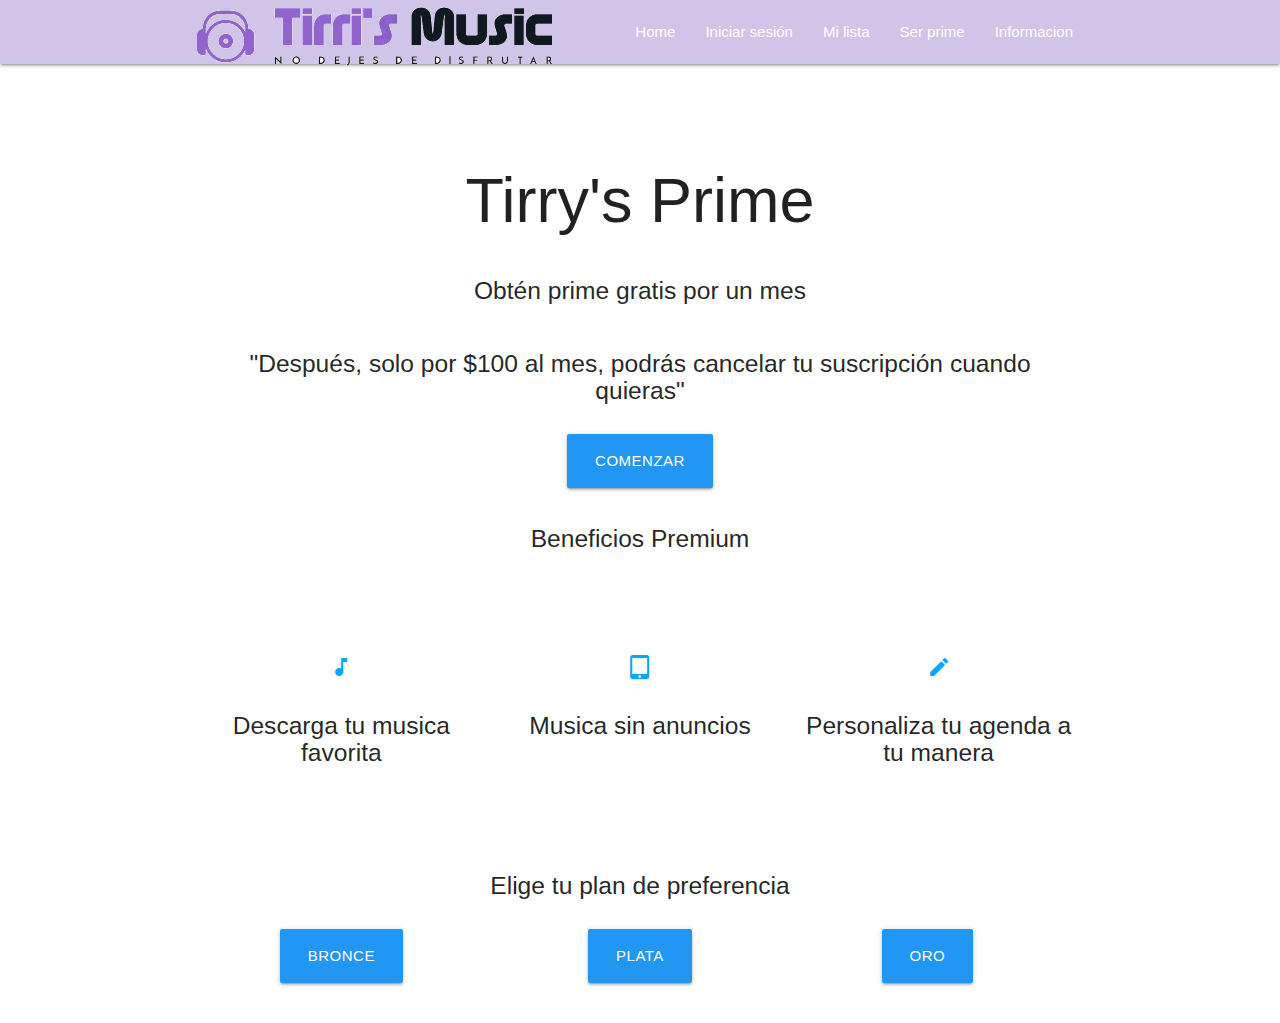
==== prime/index.html @ b2fb26b0 "prime" ====
<!DOCTYPE html>
<html lang="en">

<head>
    <meta http-equiv="Content-Type" content="text/html; charset=UTF-8" />
    <meta name="viewport" content="width=device-width, initial-scale=1, maximum-scale=1.0" />
    <title>Tirry's Prime</title>

    <!-- CSS  -->
    <link href="https://fonts.googleapis.com/icon?family=Material+Icons" rel="stylesheet">
    <link href="css/materialize.css" type="text/css" rel="stylesheet" media="screen,projection" />
    <link href="css/style.css" type="text/css" rel="stylesheet" media="screen,projection" />
</head>

<body>
    <nav class="deep-purple lighten-4" role="navigation">
        <div class="nav-wrapper container"><img src="../Images/logo.png">
            <ul class="right hide-on-med-and-down">
                <li><a href="#">Home</a></li>
                <li><a href="#">Iniciar sesión</a></li>
                <li><a href="#">Mi lista</a>k</a></li>
                <li><a href="#">Ser prime</a></li>
                <li><a href="#">Informacion</a></li>
            </ul>

            <ul id="nav-mobile" class="sidenav">
                <li><a href="#">Navbar Link</a></li>
            </ul>
            <a href="#" data-target="nav-mobile" class="sidenav-trigger"><i class="material-icons">menu</i></a>
        </div>
    </nav>
    <div class="section no-pad-bot" id="index-banner">
        <div class="container">
            <br><br>
            <h1 class="header center -text">Tirry's Prime</h1>
            <div class="row center">
                <h5 class="header col s12 light">Obtén prime gratis por un mes</h5>
            </div>
            <div class="row center">
                <h5 class="header col s12 light">"Después, solo por $100 al mes, podrás cancelar tu suscripción cuando
                    quieras"</h5>
            </div>
            <div class="row center">
                <a href="http://materializecss.com/getting-started.html" id="download-button"
                    class="btn-large waves-effect waves-light blue">Comenzar</a>
            </div>
            <div class="row center">
                <h5 class="header col s12 light">Beneficios Premium</h5>
            </div>
        </div>
    </div>
    <div class="container">
        <div class="section">
            <!--   Icon Section   -->
            <div class="row">
                <div class="col s12 m4">
                    <div class="icon-block">
                        <h2 class="center light-blue-text"><i class="material-icons">music_note</i></h2>
                        <h5 class="center">Descarga tu musica favorita</h5>
                    </div>
                </div>
                <div class="col s12 m4">
                    <div class="icon-block">
                        <h2 class="center light-blue-text"><i class="material-icons">tablet_mac</i></h2>
                        <h5 class="center">Musica sin anuncios</h5>
                    </div>
                </div>

                <div class="col s12 m4">
                    <div class="icon-block">
                        <h2 class="center light-blue-text"><i class="material-icons">edit</i></h2>
                        <h5 class="center">Personaliza tu agenda a tu manera</h5>
                    </div>
                </div>
            </div>

        </div>
        <br><br>
    </div>
    <div class="container">
        <div class="row center">
            <h5 class="header col s12 light">Elige tu plan de preferencia</h5>
        </div>
        <div class="row col s12">
            <div class="col s4 center-align">
                <a href="http://materializecss.com/getting-started.html" id="download-button"
                class="btn-large waves-effect waves-light blue">Bronce</a>
            </div>
            <div class="row col s4 center-align">
                <a href="http://materializecss.com/getting-started.html" id="download-button"
                class="btn-large waves-effect waves-light blue">Plata</a> 
            </div>
            <div class="col s4 center-align">
                <a href="http://materializecss.com/getting-started.html" id="download-button"
                class="btn-large waves-effect waves-light blue">Oro</a> 
            </div> 
        </div>
    </div>
</body>

</html>
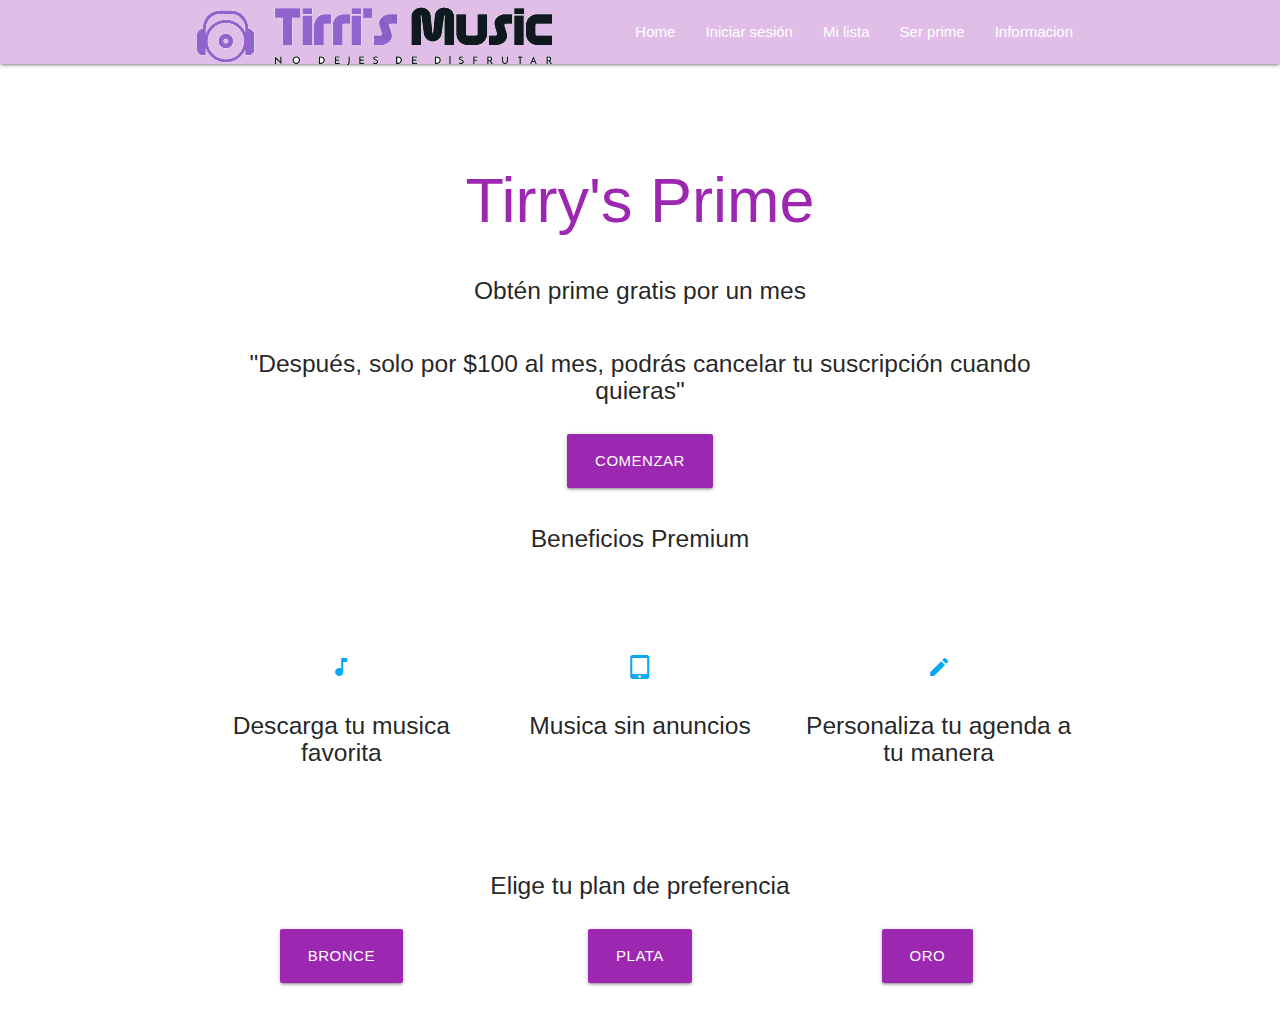
==== commit 7e6256c8: "cambio de color" ====
--- a/prime/index.html
+++ b/prime/index.html
@@ -13,7 +13,7 @@
 </head>
 
 <body>
-    <nav class="deep-purple lighten-4" role="navigation">
+    <nav class="purple lighten-4" role="navigation">
         <div class="nav-wrapper container"><img src="../Images/logo.png">
             <ul class="right hide-on-med-and-down">
                 <li><a href="#">Home</a></li>
@@ -32,7 +32,7 @@
     <div class="section no-pad-bot" id="index-banner">
         <div class="container">
             <br><br>
-            <h1 class="header center -text">Tirry's Prime</h1>
+            <h1 class="header center purple-text">Tirry's Prime</h1>
             <div class="row center">
                 <h5 class="header col s12 light">Obtén prime gratis por un mes</h5>
             </div>
@@ -42,7 +42,7 @@
             </div>
             <div class="row center">
                 <a href="http://materializecss.com/getting-started.html" id="download-button"
-                    class="btn-large waves-effect waves-light blue">Comenzar</a>
+                    class="btn-large waves-effect waves-light purple">Comenzar</a>
             </div>
             <div class="row center">
                 <h5 class="header col s12 light">Beneficios Premium</h5>
@@ -79,20 +79,20 @@
     </div>
     <div class="container">
         <div class="row center">
-            <h5 class="header col s12 light">Elige tu plan de preferencia</h5>
+            <h5 class="header col s12 light ">Elige tu plan de preferencia</h5>
         </div>
         <div class="row col s12">
             <div class="col s4 center-align">
                 <a href="http://materializecss.com/getting-started.html" id="download-button"
-                class="btn-large waves-effect waves-light blue">Bronce</a>
+                class="btn-large waves-effect waves-light purple">Bronce</a>
             </div>
             <div class="row col s4 center-align">
                 <a href="http://materializecss.com/getting-started.html" id="download-button"
-                class="btn-large waves-effect waves-light blue">Plata</a> 
+                class="btn-large waves-effect waves-light purple">Plata</a> 
             </div>
             <div class="col s4 center-align">
                 <a href="http://materializecss.com/getting-started.html" id="download-button"
-                class="btn-large waves-effect waves-light blue">Oro</a> 
+                class="btn-large waves-effect waves-light purple">Oro</a> 
             </div> 
         </div>
     </div>
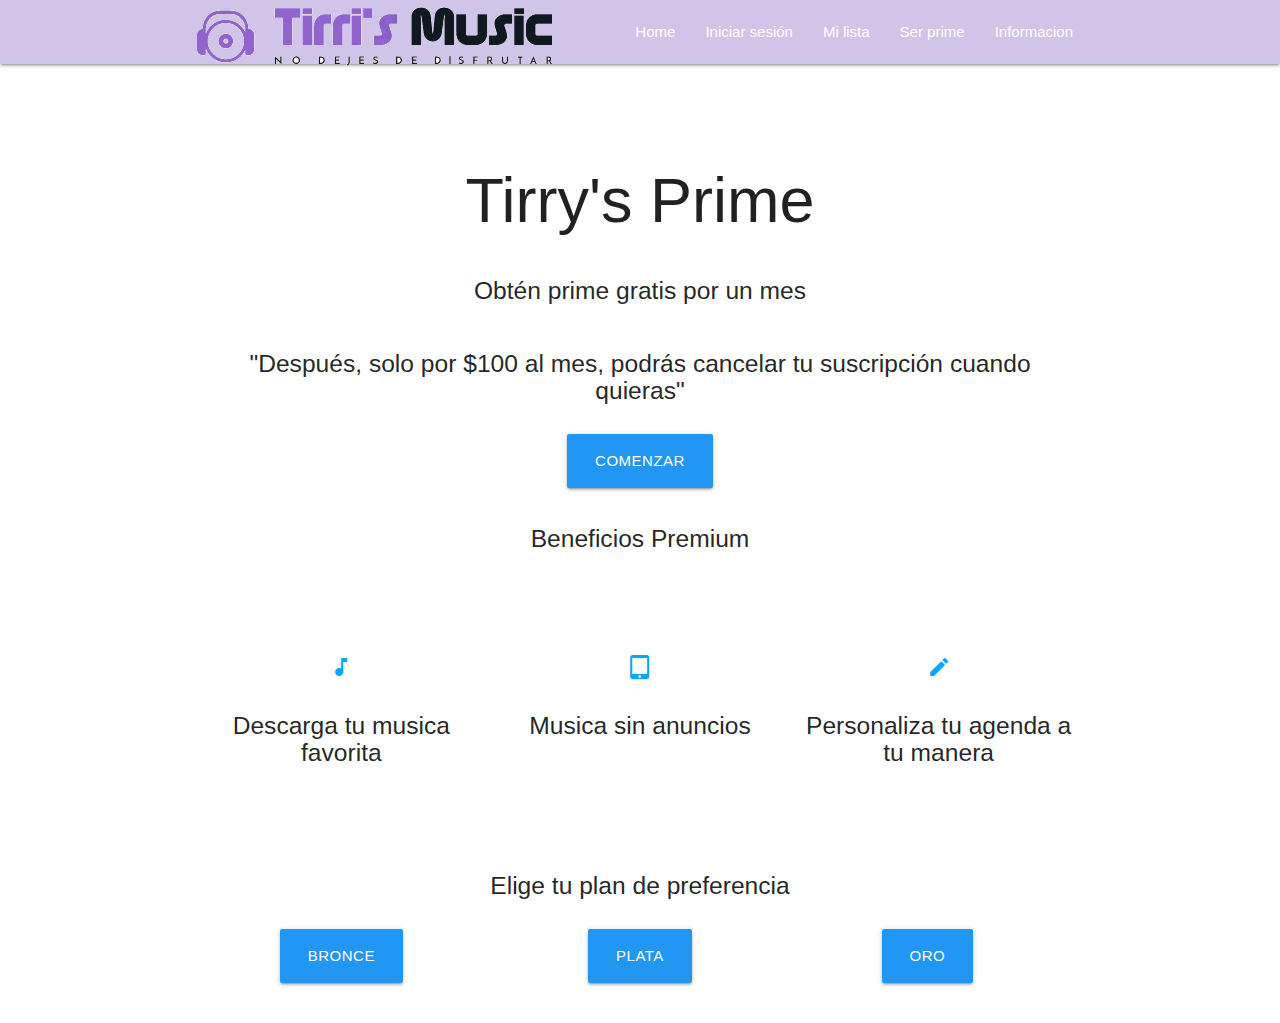
==== commit 048d63a1: "links a otras paginas completos" ====
--- a/prime/index.html
+++ b/prime/index.html
@@ -13,13 +13,13 @@
 </head>
 
 <body>
-    <nav class="purple lighten-4" role="navigation">
+    <nav class="deep-purple lighten-4" role="navigation">
         <div class="nav-wrapper container"><img src="../Images/logo.png">
             <ul class="right hide-on-med-and-down">
-                <li><a href="#">Home</a></li>
-                <li><a href="#">Iniciar sesión</a></li>
-                <li><a href="#">Mi lista</a>k</a></li>
-                <li><a href="#">Ser prime</a></li>
+                <li><a href="../Try's Music/starter-template/index.html">Home</a></li>
+                <li><a href="../Login/Login.html">Iniciar sesión</a></li>
+                <li><a href="../Lista/lista.html">Mi lista</a>k</a></li>
+                <li><a href="index.html">Ser prime</a></li>
                 <li><a href="#">Informacion</a></li>
             </ul>
 
@@ -32,7 +32,7 @@
     <div class="section no-pad-bot" id="index-banner">
         <div class="container">
             <br><br>
-            <h1 class="header center purple-text">Tirry's Prime</h1>
+            <h1 class="header center -text">Tirry's Prime</h1>
             <div class="row center">
                 <h5 class="header col s12 light">Obtén prime gratis por un mes</h5>
             </div>
@@ -42,7 +42,7 @@
             </div>
             <div class="row center">
                 <a href="http://materializecss.com/getting-started.html" id="download-button"
-                    class="btn-large waves-effect waves-light purple">Comenzar</a>
+                    class="btn-large waves-effect waves-light blue">Comenzar</a>
             </div>
             <div class="row center">
                 <h5 class="header col s12 light">Beneficios Premium</h5>
@@ -79,20 +79,20 @@
     </div>
     <div class="container">
         <div class="row center">
-            <h5 class="header col s12 light ">Elige tu plan de preferencia</h5>
+            <h5 class="header col s12 light">Elige tu plan de preferencia</h5>
         </div>
         <div class="row col s12">
             <div class="col s4 center-align">
                 <a href="http://materializecss.com/getting-started.html" id="download-button"
-                class="btn-large waves-effect waves-light purple">Bronce</a>
+                class="btn-large waves-effect waves-light blue">Bronce</a>
             </div>
             <div class="row col s4 center-align">
                 <a href="http://materializecss.com/getting-started.html" id="download-button"
-                class="btn-large waves-effect waves-light purple">Plata</a> 
+                class="btn-large waves-effect waves-light blue">Plata</a> 
             </div>
             <div class="col s4 center-align">
                 <a href="http://materializecss.com/getting-started.html" id="download-button"
-                class="btn-large waves-effect waves-light purple">Oro</a> 
+                class="btn-large waves-effect waves-light blue">Oro</a> 
             </div> 
         </div>
     </div>
